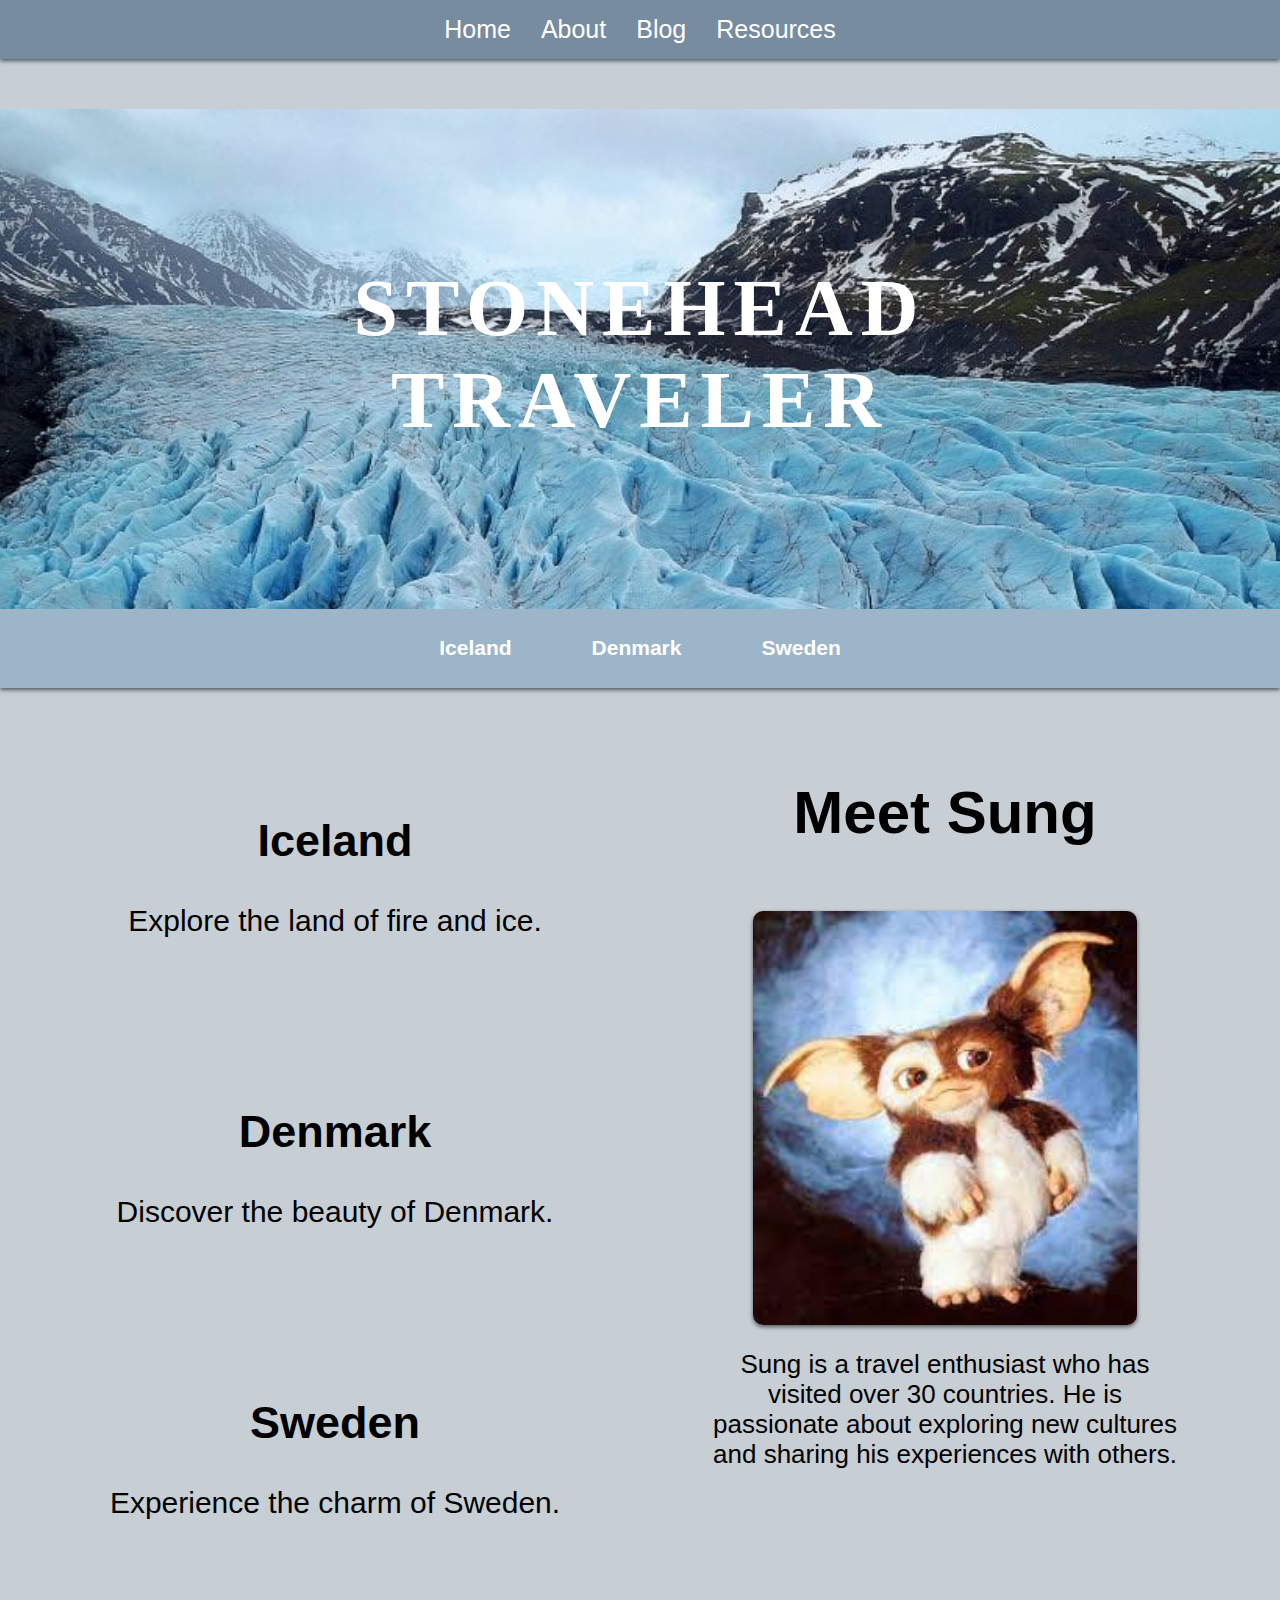
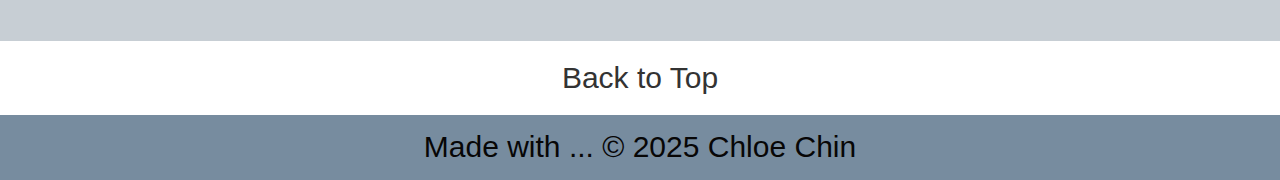
==== index.html @ 18fdb44f "copy and paste" ====
<!doctype html>

<html class="no-js" lang="en">
<head>
  <title>Stonehead Traveler</title>
  <meta name="description" content="Explore the beauty of the Nordic countries.">
  <meta name="viewport" content="width=device-width, initial-scale=1">

  <link rel="stylesheet" href="css/normalize.css">
  <link rel="stylesheet" href="css/main.css">
</head>

<body id="top">

  <header class="header">
    <button class="menu-toggle" aria-expanded="false" aria-controls="offcanvas-menu">
      <span class="hamburger"></span>
  </button>  
    <nav id="offcanvas-menu" class="menu">
        <a href="index.html">Home</a>
        <a href="about.html">About</a>
        <a href="blog.html">Blog</a>
        <a href="resources.html">Resources</a>
    </nav>
  </header>

<div class="container">

  <div class="parallax">
    <div class="logo"><h1>Stonehead Traveler</h1></div>
  </div>

  <div class="locations">
    <nav>
        <a href="#iceland"><h2>Iceland</h2></a>
        <a href="#denmark"><h2>Denmark</h2></a>
        <a href="#sweden"><h2>Sweden</h2></a>
    </nav>
  </div>

  <div class="locationsandcontent-flex-row">

    <div class="locations-flex-row-item-1"> 
      <div class="text" id="iceland">
        <h2>Iceland</h2>
        <p>Explore the land of fire and ice.</p>
      </div>
      <div class="text" id="denmark">
        <h2>Denmark</h2>
        <p>Discover the beauty of Denmark.</p>
      </div>
      <div class="text" id="sweden">
        <h2>Sweden</h2>
        <p>Experience the charm of Sweden.</p>
      </div>
    </div>
  
    <div class="content-flex-row-item-2">
      <div class="image-content">
          <h2>Meet Sung</h2>
          <img src="./img/giz2.jpg" alt="Meet Sung">
          <p class="image-description">
            Sung is a travel enthusiast who has visited over 30 countries. He is passionate about exploring new cultures and sharing his experiences with others.
          </p>
      </div>
  </div>
  
  </div>
 

<div class="top">
  <a href="#top">Back to Top</a>
</div>
     


  </div>

  <footer> 
    <span>Made with ... </span>
    &copy; 2025 Chloe Chin
</footer>

    <script src="js/main.js"></script>

</body>
</html>
---- css/main.css ----
@import url('https://fonts.googleapis.com/css2?family=Inter:wght@300;400;700&display=swap');

/* Place CSS styles here */
html {
    scroll-behavior: smooth;
}

body{
    background: #c7ced4;
    color: black;
    font-size: 30px;
    margin: 0;
    padding: 0%;
    font-family: Arial, sans-serif;
}

.container{
    width: 100%;
    max-width: 100%;
    margin: 0;
    padding: 0;
}

.header {
    padding: 0;
    text-align: center;
    box-shadow: 0 2px 4px #51585e;
    background: #778c9f;
    position: relative;
    z-index: 1000;
    width: 100%;
    margin-bottom: 0;
    padding-bottom: 0;
}

.header nav{
    display: flex;
    justify-content: center;
    box-sizing:border-box;
}

.header nav a {
    color: #fff;
    text-decoration: none;
    margin: 15px;
    font-size: 25px;
}
.header nav a:hover {
    text-decoration: underline;
}

@media screen and (max-width: 768px) {
    nav {
        flex-direction: column;
        text-align: center;
        gap: 10px;
    }

    nav a {
        font-size: 16px;
        padding: 5px;
    }
}

.offcanvas-nav {
    position: relative; /* To position the menu within */
  }

  .menu {
    position: fixed; /* Fixed position for overlay effect */
    top: 164px;
    right: 0;
    height: 100%;
    width: 250px; /* Adjust width as needed */
    background-color: #778c9f;
    box-shadow: 2px 0 5px rgba(0, 0, 0, 0.2); /* Add a subtle shadow */
    transform: translateX(100%); /* Initially slide out to the left */
    transition: transform 0.3s ease; /* Smooth transition */
    z-index: 1000; 
  }


  .menu.expanded {
    transform: translateX(0); /* Slide in when expanded */
  }

 /* Style the menu button */
.menu-toggle {
    background: none;
    border: none;
    cursor: pointer;
    padding: 10px;
    display: flex;
    align-items: center;
    justify-content: center;
    flex-direction: column;
    width: 40px;
    height: 40px;
    position: relative;
}

/* Create the three hamburger lines */
.menu-toggle .hamburger,
.menu-toggle .hamburger::before,
.menu-toggle .hamburger::after {
    content: "";
    width: 30px;
    height: 3px;
    background-color: #fff;
    position: absolute;
    transition: all 0.3s ease-in-out;
    border-radius: 2px;
}

/* Position the middle line */
.menu-toggle .hamburger {
    top: 50%;
    left: 50%;
    transform: translateY(-50%,-50%);
}

/* Position the top line */
.menu-toggle .hamburger::before {
    top: -8px;
    left: 0;
    position: absolute;
}

/* Position the bottom line */
.menu-toggle .hamburger::after {
    bottom: -8px;
    left: 0;
    position: absolute;
}

/* When menu is active (open), transform into an "X" */
.menu-toggle.active .hamburger {
    background-color: transparent;
}

.menu-toggle.active .hamburger::before {
    top: 0;
    transform: rotate(45deg);
}

.menu-toggle.active .hamburger::after {
    bottom: 0;
    transform: rotate(-45deg);
}

  @media (min-width: 768px) {
  .offcanvas-nav {
      display: block; /* Show the full navigation on larger screens */
    }
  .menu {
      display: block; /* Ensure menu is visible on larger screens */
      position: static; /* Remove fixed positioning */
      width: auto;
      transform: none; /* No need for transitions */
      box-shadow: none;
    }
  .menu-toggle {
      display: none; /* Hide the toggle button on larger screens */
    }
  }


.parallax {
    background-image: url(../img/glaciers.jpg);
    min-height: 500px;
    width: 100%;
    background-size: cover;
    background-position: center;
    background-attachment: fixed;
    background-repeat: no-repeat;
    /* display: flex; */
    /* align-items: center; */
    /* justify-content: center; */
    margin:0;
    padding: 0;
    position: relative;
    text-align: center;
    margin-top: 0;
    padding-top:0;
  }

  @media screen and (max-width: 768px) {
    .parallax {
        background-attachment: scroll;
        background-size: cover;
        min-height: 300px;
    }
}


.logo {
    font-family: Georgia, 'Times New Roman', Times, serif;
    font-size: 40px;
    font-weight: bold;
    text-transform: uppercase;
    letter-spacing: 8px;
    color: #fff;
    text-align: center;
    margin-top: 50px;
    padding: 100px;
    box-sizing:border-box;

}

@media screen and (max-width: 480px) {
    .logo {
        font-size: 22px;  /* Reduce title size for small screens */
        padding: 20px;
        letter-spacing: 4px; /* Reduce letter spacing */
        max-width: 90%;
    }
}


.locations {
    background: #9cb5c9;
    box-shadow: 0 2px 4px #51585e;
    position: center;
    top: 0;
   
}
.locations nav {
    display: flex;
    justify-content: center;
    padding: 10px;
    box-sizing:border-box;
}
.locations nav a {
    color: #fff;
    text-decoration: none;
    margin: 0 40px;
    font-size: 14px;
    position: relative;
}


.text {
    text-align: center;
    padding: 50px;
    box-sizing:border-box;
}

.content {
    padding: 50px;
    text-align: center;
}

.locationsandcontent-flex-row{
    display: flex;
    gap: 20px;
    padding: 40px;
    flex-wrap: wrap;
    max-width: 1200px;
    margin-left: auto;
    margin-right: auto;
    justify-content: space-between;
    align-items: flex-start;
}

.locations-flex-row-item-1 {
    flex: 1; /* Both take equal space */
    min-width: 300px; /* Prevents them from shrinking too much */
}

.content-flex-row-item-2{
    flex: 1;
    min-width: 300px;
    text-align: center;
}

.image-content{
    display: flex;
    flex-direction:column;
    align-items: center;
    text-align: center;
    gap: 15px;
}
.image-content h2{
    font-size: 60px;
    color: black;
}

.image-content img{
    width: 65%;
    max-width: 500px;
    height: auto;
    border-radius: 10px;
    margin: 0 auto;
    box-shadow: 0 2px 4px #51585e;

}

.image-description{
    font-size: 26px;
    color: black;
    max-width: 80%;
    text-align: center;
    margin-top: 10px;
}


@media screen and (max-width: 768px) {
    .locationsandcontent-flex-row {
        flex-direction: column; /* Stack elements */
    }

    .image-description {
        font-size: 16px;
        max-width: 90%;
    }

    .image-content img {
        width: 90%;  /* Increase size for smaller screens */
        max-width: 400px; /* Adjust max width */
    }

    .locations-flex-row-item-1,
    .content-flex-row-item-2 {
        min-width: 100%;
    }
}


.blog-container{
    display:flex;
    padding: 30px;
    gap:30px;
    justify-content: center;
}

.top {
    text-align: center;
    padding: 20px;
    background: #fff;
    color: #333;
}

.top a {
    color: #333;
    text-decoration: none;
}

.top a:hover {
    text-decoration: underline;
}
      
@media screen and (max-width: 768px) {
    .text, .content {
        font-size: 16px;
        padding: 15px;
    }

    h2 {
        font-size: 22px;
    }
}

img {
    max-width: 100%;
    height: auto;
    display: block;
    margin: 0 auto;
}


footer {
    background-color: #778c9f;
    color: rgb(7, 6, 6);
    padding: 15px;
    text-align: center;
}
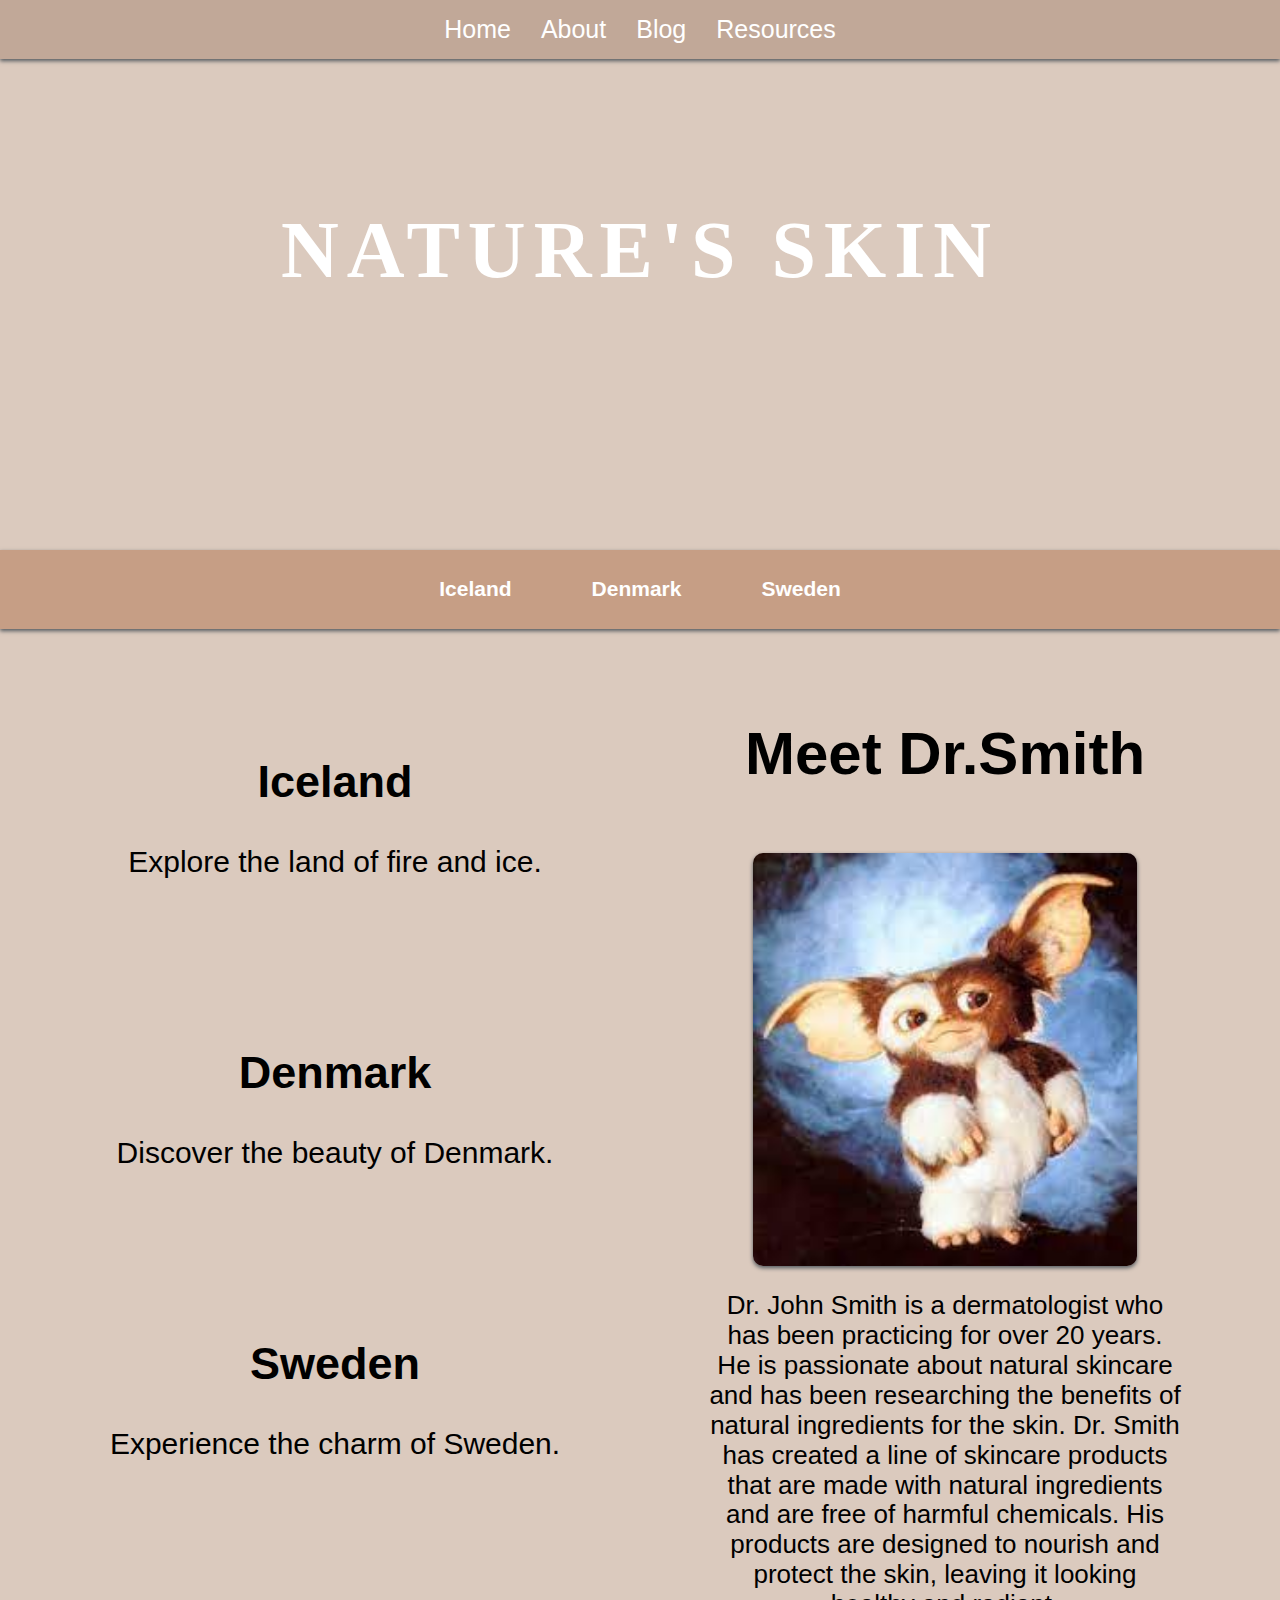
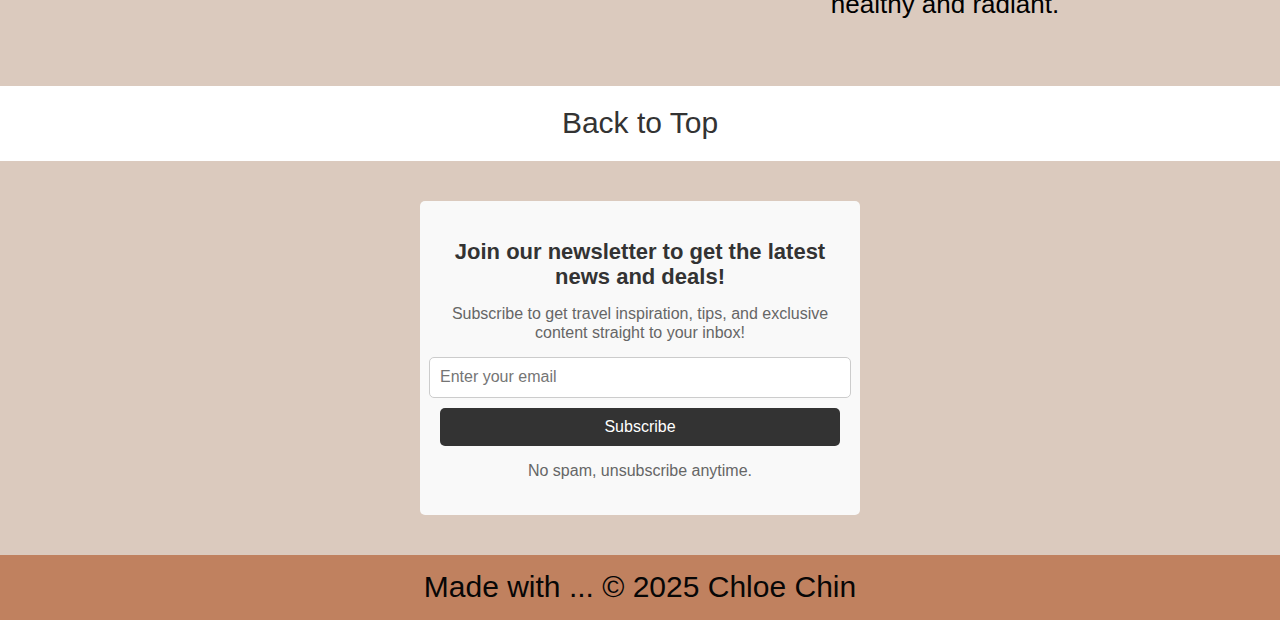
==== commit 37e1c5d8: "copy and paste" ====
--- a/index.html
+++ b/index.html
@@ -2,8 +2,9 @@
 
 <html class="no-js" lang="en">
 <head>
-  <title>Stonehead Traveler</title>
-  <meta name="description" content="Explore the beauty of the Nordic countries.">
+  <title>Nature's Skin</title>
+  <meta name="description" content="A website about natural skincare products.">
+  <meta name="author" content="Chloe Chin">
   <meta name="viewport" content="width=device-width, initial-scale=1">
 
   <link rel="stylesheet" href="css/normalize.css">
@@ -27,7 +28,7 @@
 <div class="container">
 
   <div class="parallax">
-    <div class="logo"><h1>Stonehead Traveler</h1></div>
+    <div class="logo"><h1>Nature's Skin</h1></div>
   </div>
 
   <div class="locations">
@@ -57,10 +58,10 @@
   
     <div class="content-flex-row-item-2">
       <div class="image-content">
-          <h2>Meet Sung</h2>
-          <img src="./img/giz2.jpg" alt="Meet Sung">
+          <h2>Meet Dr.Smith</h2>
+          <img src="./img/giz2.jpg" alt="Image of Dr.Smith">
           <p class="image-description">
-            Sung is a travel enthusiast who has visited over 30 countries. He is passionate about exploring new cultures and sharing his experiences with others.
+            Dr. John Smith is a dermatologist who has been practicing for over 20 years. He is passionate about natural skincare and has been researching the benefits of natural ingredients for the skin. Dr. Smith has created a line of skincare products that are made with natural ingredients and are free of harmful chemicals. His products are designed to nourish and protect the skin, leaving it looking healthy and radiant.
           </p>
       </div>
   </div>
@@ -76,6 +77,17 @@
 
   </div>
 
+  <div class="newsletter-container">
+    <h2>Join our newsletter to get the latest news and deals!</h2>
+    <p>Subscribe to get travel inspiration, tips, and exclusive content straight to your inbox!</p>
+    <form class="newsletter-form">
+        <input type="email" placeholder="Enter your email" required>
+        <button type="submit">Subscribe</button>
+    </form>
+    <p class="privacy-text">No spam, unsubscribe anytime.</p>
+</div>
+
+
   <footer> 
     <span>Made with ... </span>
     &copy; 2025 Chloe Chin
--- a/css/main.css
+++ b/css/main.css
@@ -6,7 +6,7 @@
 }
 
 body{
-    background: #c7ced4;
+    background: #DBCABEff;
     color: black;
     font-size: 30px;
     margin: 0;
@@ -22,15 +22,16 @@
 }
 
 .header {
+    margin: 0;
     padding: 0;
-    text-align: center;
+    position: fixed; /* Keeps the header at the top */
+    width: 100%;
+    top: 0;
+    left: 0;
+    z-index: 1000;
+    background-color: #9a7e6d;
     box-shadow: 0 2px 4px #51585e;
-    background: #778c9f;
-    position: relative;
-    z-index: 1000;
-    width: 100%;
-    margin-bottom: 0;
-    padding-bottom: 0;
+
 }
 
 .header nav{
@@ -72,7 +73,7 @@
     right: 0;
     height: 100%;
     width: 250px; /* Adjust width as needed */
-    background-color: #778c9f;
+    background-color: #C1A898ff;
     box-shadow: 2px 0 5px rgba(0, 0, 0, 0.2); /* Add a subtle shadow */
     transform: translateX(100%); /* Initially slide out to the left */
     transition: transform 0.3s ease; /* Smooth transition */
@@ -166,22 +167,19 @@
 
 
 .parallax {
-    background-image: url(../img/glaciers.jpg);
+    background-image: url(../img/AdobeStock_513544427.jpeg);
     min-height: 500px;
     width: 100%;
     background-size: cover;
     background-position: center;
     background-attachment: fixed;
     background-repeat: no-repeat;
-    /* display: flex; */
-    /* align-items: center; */
-    /* justify-content: center; */
-    margin:0;
+    margin: 0;
     padding: 0;
     position: relative;
     text-align: center;
     margin-top: 0;
-    padding-top:0;
+    padding-top: 0;
   }
 
   @media screen and (max-width: 768px) {
@@ -204,7 +202,6 @@
     margin-top: 50px;
     padding: 100px;
     box-sizing:border-box;
-
 }
 
 @media screen and (max-width: 480px) {
@@ -218,7 +215,7 @@
 
 
 .locations {
-    background: #9cb5c9;
+    background: #c69e85;
     box-shadow: 0 2px 4px #51585e;
     position: center;
     top: 0;
@@ -367,9 +364,70 @@
     margin: 0 auto;
 }
 
+.newsletter-container {
+    background: #f9f9f9; /* Light background */
+    color: #333;
+    text-align: center;
+    padding: 20px;
+    border-radius: 5px;
+    width: 90%;
+    max-width: 400px;
+    margin: 40px auto;
+    font-family: Arial, sans-serif;
+}
+
+.newsletter-container h2 {
+    font-size: 22px;
+    margin-bottom: 5px;
+}
+
+.newsletter-container p {
+    font-size: 16px;
+    margin-bottom: 15px;
+    color: #666;
+}
+
+.newsletter-form {
+    display: flex;
+    flex-direction: column;
+    align-items: center;
+}
+
+.newsletter-form input {
+    width: 100%;
+    padding: 10px;
+    border: 1px solid #ccc;
+    border-radius: 5px;
+    font-size: 16px;
+    outline: none;
+    margin-bottom: 10px;
+}
+
+.newsletter-form button {
+    background: #333;
+    color: white;
+    border: none;
+    padding: 10px;
+    font-size: 16px;
+    border-radius: 5px;
+    cursor: pointer;
+    width: 100%;
+}
+
+.newsletter-form button:hover {
+    background: #555;
+}
+
+/* Responsive */
+@media screen and (max-width: 768px) {
+    .newsletter-container {
+        width: 95%;
+    }
+}
+
 
 footer {
-    background-color: #778c9f;
+    background-color: #C0815Fff;
     color: rgb(7, 6, 6);
     padding: 15px;
     text-align: center;
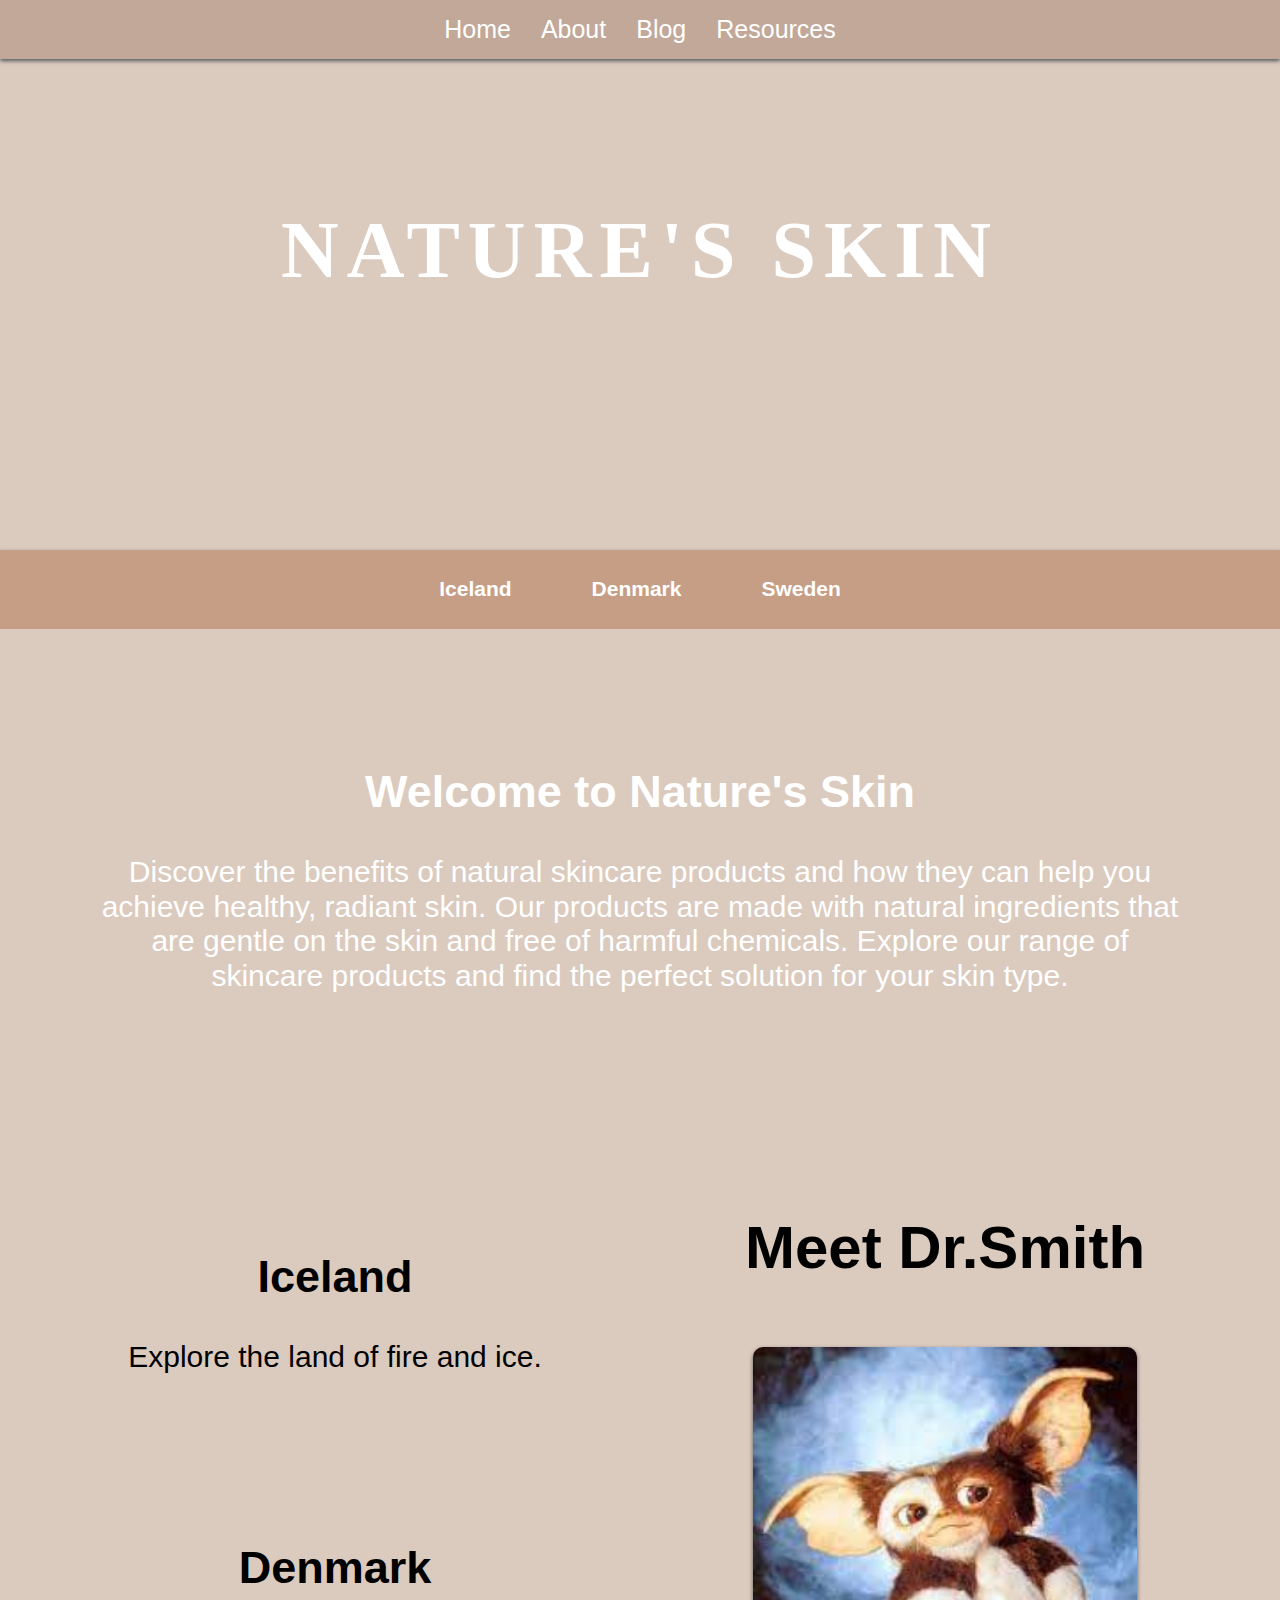
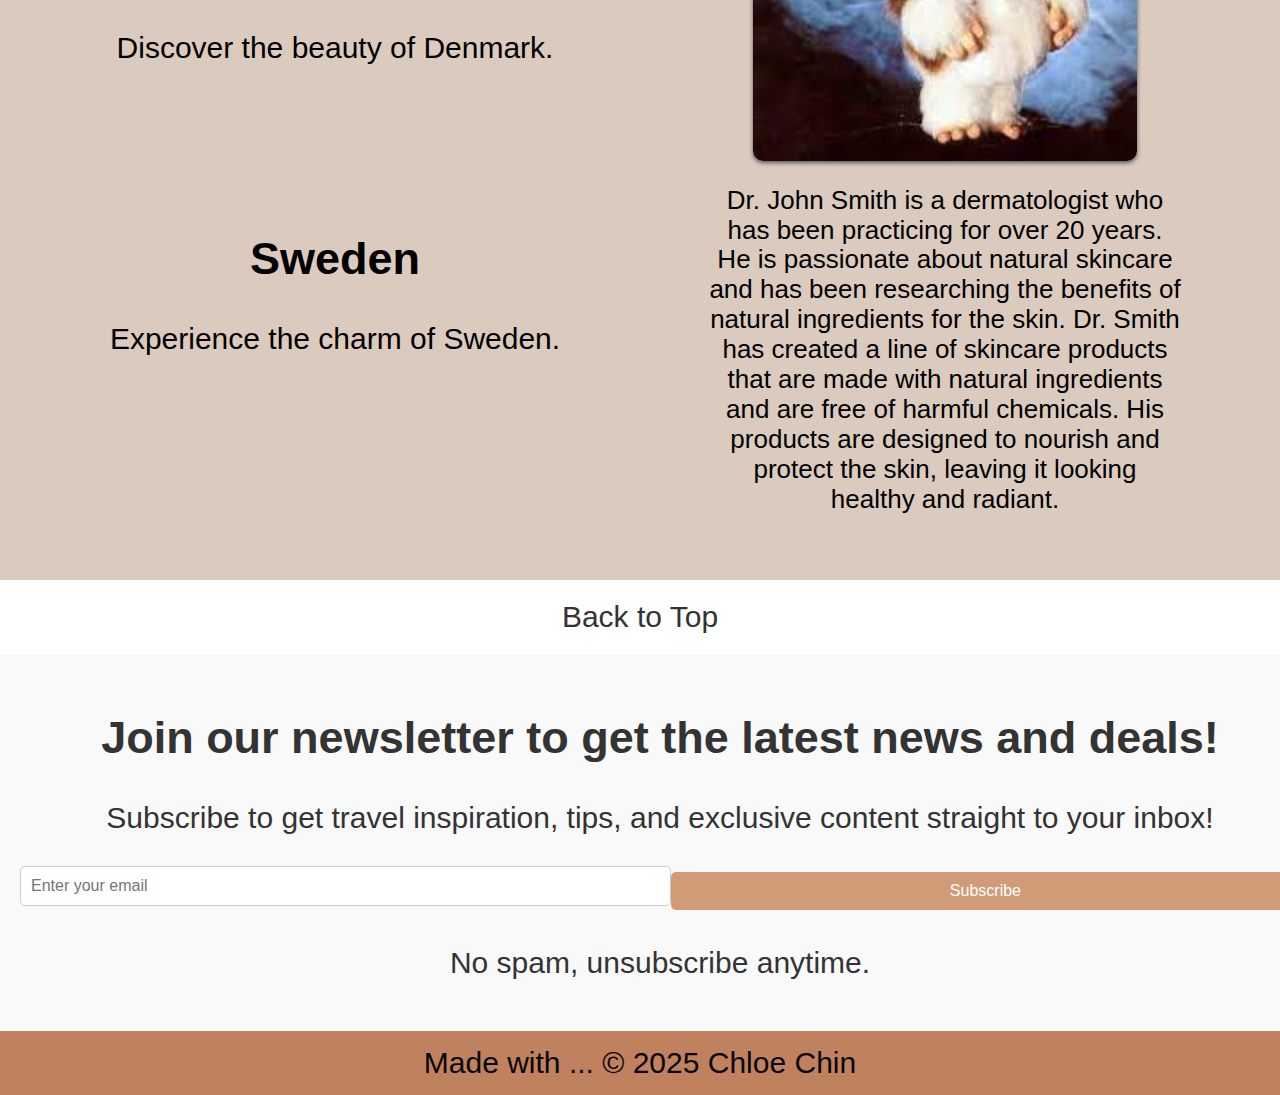
==== commit d40daa8d: "expanded the newsletter container" ====
--- a/index.html
+++ b/index.html
@@ -31,12 +31,18 @@
     <div class="logo"><h1>Nature's Skin</h1></div>
   </div>
 
+
   <div class="locations">
     <nav>
         <a href="#iceland"><h2>Iceland</h2></a>
         <a href="#denmark"><h2>Denmark</h2></a>
         <a href="#sweden"><h2>Sweden</h2></a>
     </nav>
+  </div>
+
+  <div class="hero">
+    <h2>Welcome to Nature's Skin</h2>
+    <p>Discover the benefits of natural skincare products and how they can help you achieve healthy, radiant skin. Our products are made with natural ingredients that are gentle on the skin and free of harmful chemicals. Explore our range of skincare products and find the perfect solution for your skin type.</p>
   </div>
 
   <div class="locationsandcontent-flex-row">
@@ -55,6 +61,7 @@
         <p>Experience the charm of Sweden.</p>
       </div>
     </div>
+
   
     <div class="content-flex-row-item-2">
       <div class="image-content">
@@ -78,6 +85,7 @@
   </div>
 
   <div class="newsletter-container">
+    <span>
     <h2>Join our newsletter to get the latest news and deals!</h2>
     <p>Subscribe to get travel inspiration, tips, and exclusive content straight to your inbox!</p>
     <form class="newsletter-form">
@@ -85,6 +93,7 @@
         <button type="submit">Subscribe</button>
     </form>
     <p class="privacy-text">No spam, unsubscribe anytime.</p>
+  </span>
 </div>
 
 
--- a/css/main.css
+++ b/css/main.css
@@ -64,25 +64,25 @@
 }
 
 .offcanvas-nav {
-    position: relative; /* To position the menu within */
+    position: relative;
   }
 
   .menu {
-    position: fixed; /* Fixed position for overlay effect */
+    position: fixed;
     top: 164px;
     right: 0;
     height: 100%;
-    width: 250px; /* Adjust width as needed */
+    width: 250px;
     background-color: #C1A898ff;
-    box-shadow: 2px 0 5px rgba(0, 0, 0, 0.2); /* Add a subtle shadow */
-    transform: translateX(100%); /* Initially slide out to the left */
+    box-shadow: 2px 0 5px rgba(0, 0, 0, 0.2); 
+    transform: translateX(100%); 
     transition: transform 0.3s ease; /* Smooth transition */
     z-index: 1000; 
   }
 
 
   .menu.expanded {
-    transform: translateX(0); /* Slide in when expanded */
+    transform: translateX(0);
   }
 
  /* Style the menu button */
@@ -113,28 +113,28 @@
     border-radius: 2px;
 }
 
-/* Position the middle line */
+/* the middle line */
 .menu-toggle .hamburger {
     top: 50%;
     left: 50%;
     transform: translateY(-50%,-50%);
 }
 
-/* Position the top line */
+/* the top line */
 .menu-toggle .hamburger::before {
     top: -8px;
     left: 0;
     position: absolute;
 }
 
-/* Position the bottom line */
+/* the bottom line */
 .menu-toggle .hamburger::after {
     bottom: -8px;
     left: 0;
     position: absolute;
 }
 
-/* When menu is active (open), transform into an "X" */
+/* "X" */
 .menu-toggle.active .hamburger {
     background-color: transparent;
 }
@@ -151,17 +151,17 @@
 
   @media (min-width: 768px) {
   .offcanvas-nav {
-      display: block; /* Show the full navigation on larger screens */
+      display: block; 
     }
   .menu {
-      display: block; /* Ensure menu is visible on larger screens */
-      position: static; /* Remove fixed positioning */
+      display: block; 
+      position: static; 
       width: auto;
-      transform: none; /* No need for transitions */
+      transform: none;
       box-shadow: none;
     }
   .menu-toggle {
-      display: none; /* Hide the toggle button on larger screens */
+      display: none;
     }
   }
 
@@ -206,9 +206,9 @@
 
 @media screen and (max-width: 480px) {
     .logo {
-        font-size: 22px;  /* Reduce title size for small screens */
+        font-size: 22px;
         padding: 20px;
-        letter-spacing: 4px; /* Reduce letter spacing */
+        letter-spacing: 4px;
         max-width: 90%;
     }
 }
@@ -236,6 +236,15 @@
 }
 
 
+.hero{
+    background: #DBCABEff;
+    color: #fff;
+    text-align: center;
+    padding: 100px;
+    box-sizing:border-box;
+}
+
+
 .text {
     text-align: center;
     padding: 50px;
@@ -246,6 +255,8 @@
     padding: 50px;
     text-align: center;
 }
+
+
 
 .locationsandcontent-flex-row{
     display: flex;
@@ -260,8 +271,8 @@
 }
 
 .locations-flex-row-item-1 {
-    flex: 1; /* Both take equal space */
-    min-width: 300px; /* Prevents them from shrinking too much */
+    flex: 1;
+    min-width: 300px;
 }
 
 .content-flex-row-item-2{
@@ -303,7 +314,7 @@
 
 @media screen and (max-width: 768px) {
     .locationsandcontent-flex-row {
-        flex-direction: column; /* Stack elements */
+        flex-direction: column;
     }
 
     .image-description {
@@ -312,8 +323,8 @@
     }
 
     .image-content img {
-        width: 90%;  /* Increase size for smaller screens */
-        max-width: 400px; /* Adjust max width */
+        width: 90%;
+        max-width: 400px;
     }
 
     .locations-flex-row-item-1,
@@ -369,32 +380,21 @@
     color: #333;
     text-align: center;
     padding: 20px;
-    border-radius: 5px;
-    width: 90%;
-    max-width: 400px;
-    margin: 40px auto;
+    width: 100%;
+    max-width: 100%;
+    margin: 0;
     font-family: Arial, sans-serif;
 }
 
-.newsletter-container h2 {
-    font-size: 22px;
-    margin-bottom: 5px;
-}
-
-.newsletter-container p {
-    font-size: 16px;
-    margin-bottom: 15px;
-    color: #666;
-}
 
 .newsletter-form {
     display: flex;
-    flex-direction: column;
+    flex-direction: row;
     align-items: center;
 }
 
 .newsletter-form input {
-    width: 100%;
+    width: 50%;
     padding: 10px;
     border: 1px solid #ccc;
     border-radius: 5px;
@@ -404,14 +404,14 @@
 }
 
 .newsletter-form button {
-    background: #333;
+    background: #D29B78ff;
     color: white;
     border: none;
     padding: 10px;
     font-size: 16px;
     border-radius: 5px;
     cursor: pointer;
-    width: 100%;
+    width: 50%;
 }
 
 .newsletter-form button:hover {
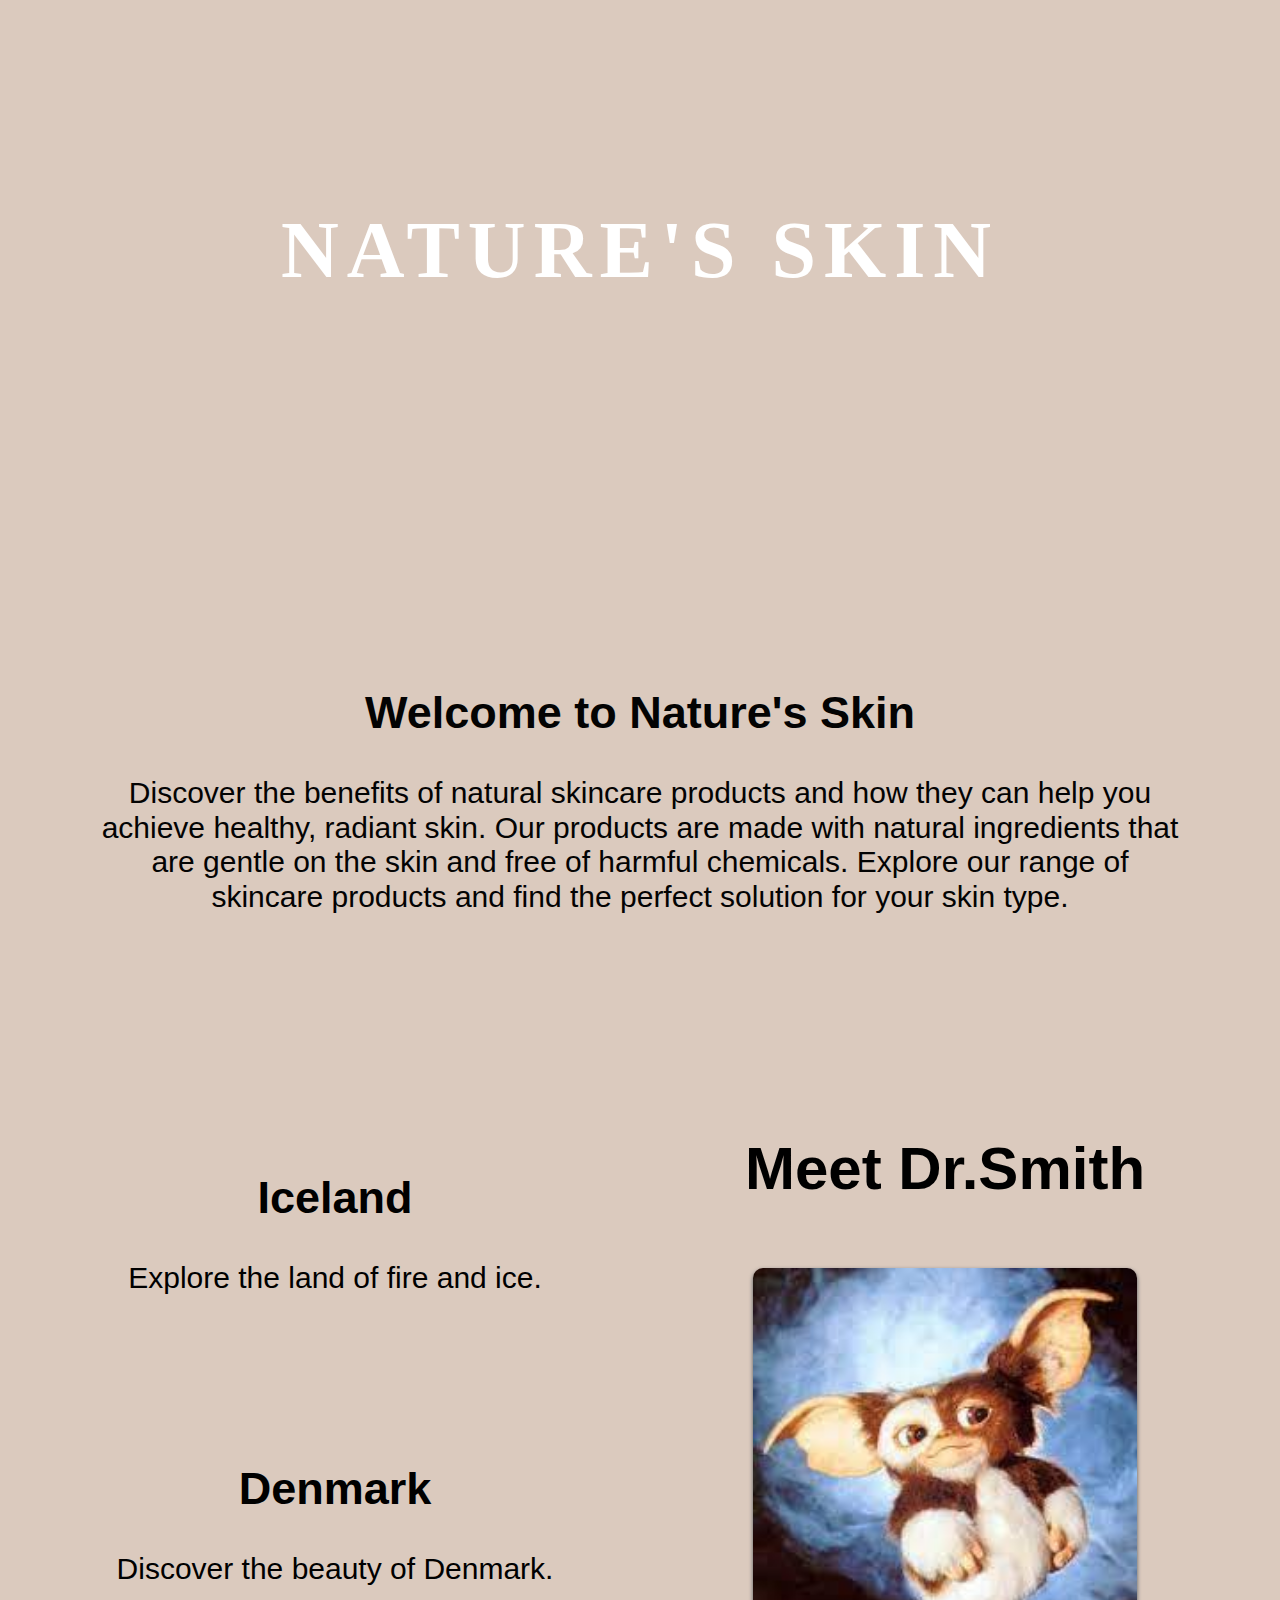
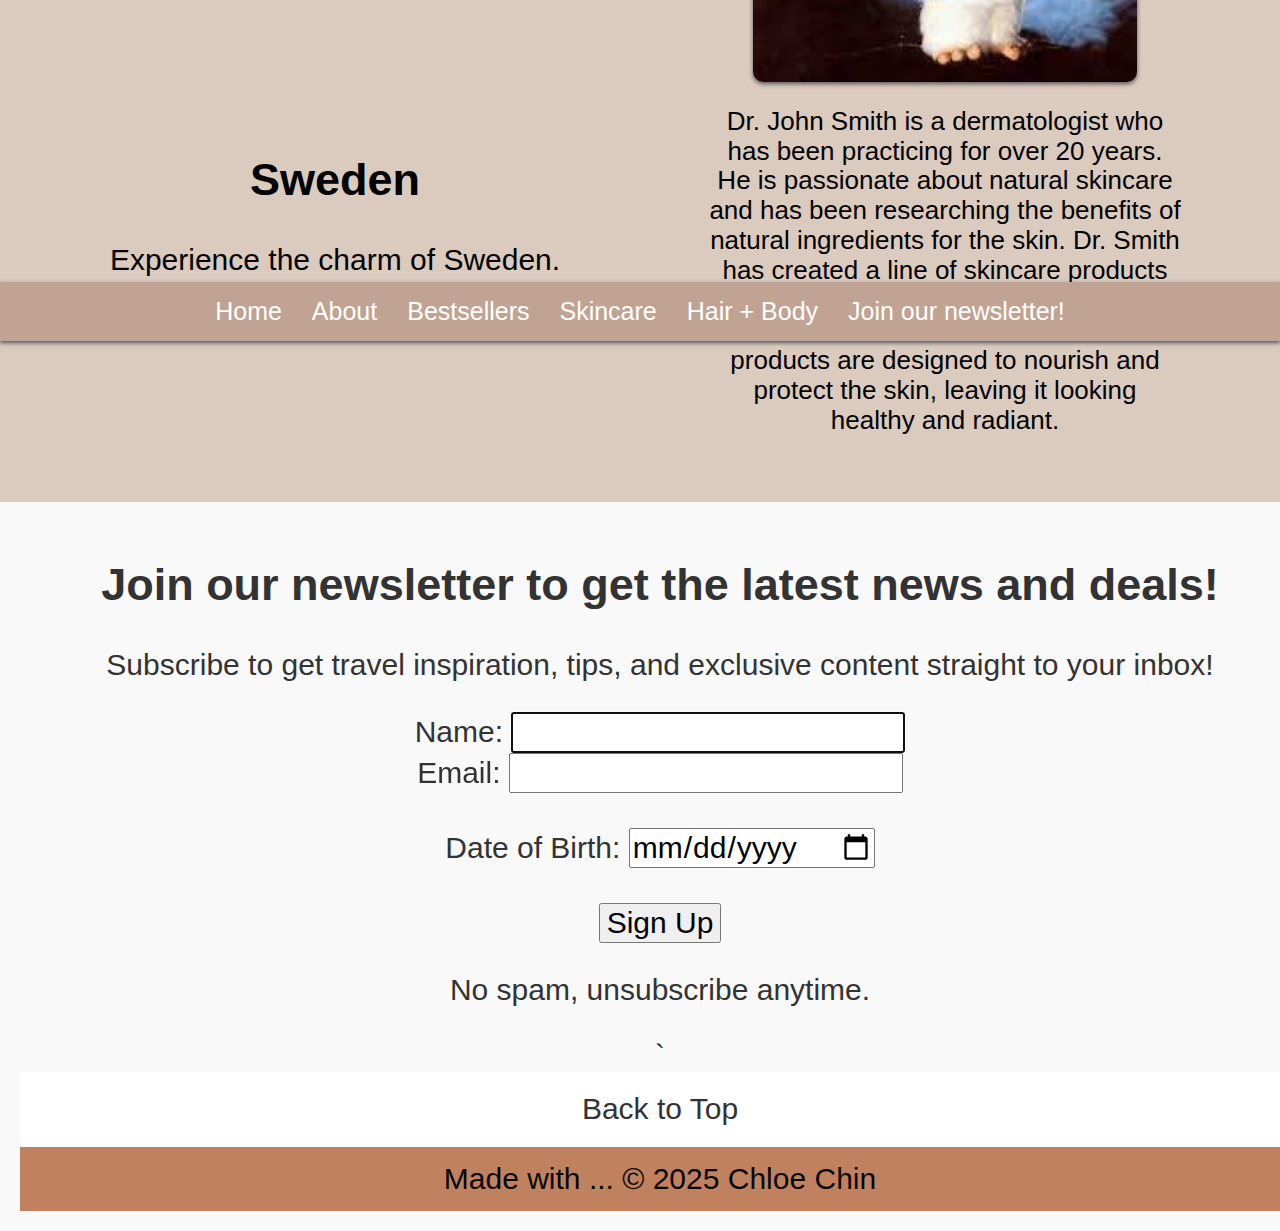
==== commit de8f9a8e: "form stuff" ====
--- a/index.html
+++ b/index.html
@@ -20,8 +20,12 @@
     <nav id="offcanvas-menu" class="menu">
         <a href="index.html">Home</a>
         <a href="about.html">About</a>
-        <a href="blog.html">Blog</a>
-        <a href="resources.html">Resources</a>
+        <a href="blog.html">Bestsellers</a>
+        <a href="resources.html">Skincare</a>
+        <a href="resources.html">Hair + Body</a>
+        <a href="contact.html">Join our newsletter!</a>
+
+
     </nav>
   </header>
 
@@ -32,13 +36,6 @@
   </div>
 
 
-  <div class="locations">
-    <nav>
-        <a href="#iceland"><h2>Iceland</h2></a>
-        <a href="#denmark"><h2>Denmark</h2></a>
-        <a href="#sweden"><h2>Sweden</h2></a>
-    </nav>
-  </div>
 
   <div class="hero">
     <h2>Welcome to Nature's Skin</h2>
@@ -75,27 +72,43 @@
   
   </div>
  
-
-<div class="top">
-  <a href="#top">Back to Top</a>
-</div>
      
 
 
   </div>
 
   <div class="newsletter-container">
+    <form action="./thank-you.html" method="post">
     <span>
     <h2>Join our newsletter to get the latest news and deals!</h2>
     <p>Subscribe to get travel inspiration, tips, and exclusive content straight to your inbox!</p>
     <form class="newsletter-form">
-        <input type="email" placeholder="Enter your email" required>
-        <button type="submit">Subscribe</button>
+      <div class="name-container">
+        <div class="input-group">
+          <label for="name">Name:</label>
+          <input type="text" id="name" name="name" required autocomplete="name" autofocus>
+          
+        </div>
+       
+
+      <label for="email">Email:</label>
+      <input type="email" id="email" name="email" required autocomplete="email">
+      <span id="emailError" class="error"></span><br><br>
+
+      <label for="dob">Date of Birth:</label>
+      <input type="date" id="dob" name="dob" required><br><br>
+
+      
+      <button onclick="submitForm()">Sign Up</button>
     </form>
     <p class="privacy-text">No spam, unsubscribe anytime.</p>
   </span>
+    </form>`
 </div>
 
+<div class="top">
+  <a href="#top">Back to Top</a>
+</div>
 
   <footer> 
     <span>Made with ... </span>
--- a/css/main.css
+++ b/css/main.css
@@ -29,7 +29,7 @@
     top: 0;
     left: 0;
     z-index: 1000;
-    background-color: #9a7e6d;
+    background-color: #c69e85;
     box-shadow: 0 2px 4px #51585e;
 
 }
@@ -73,10 +73,10 @@
     right: 0;
     height: 100%;
     width: 250px;
-    background-color: #C1A898ff;
+    background-color: rgb(192, 163, 146);
     box-shadow: 2px 0 5px rgba(0, 0, 0, 0.2); 
     transform: translateX(100%); 
-    transition: transform 0.3s ease; /* Smooth transition */
+    transition: transform 0.3s ease; 
     z-index: 1000; 
   }
 
@@ -85,7 +85,6 @@
     transform: translateX(0);
   }
 
- /* Style the menu button */
 .menu-toggle {
     background: none;
     border: none;
@@ -100,7 +99,6 @@
     position: relative;
 }
 
-/* Create the three hamburger lines */
 .menu-toggle .hamburger,
 .menu-toggle .hamburger::before,
 .menu-toggle .hamburger::after {
@@ -113,28 +111,24 @@
     border-radius: 2px;
 }
 
-/* the middle line */
 .menu-toggle .hamburger {
     top: 50%;
     left: 50%;
     transform: translateY(-50%,-50%);
 }
 
-/* the top line */
 .menu-toggle .hamburger::before {
     top: -8px;
     left: 0;
     position: absolute;
 }
 
-/* the bottom line */
 .menu-toggle .hamburger::after {
     bottom: -8px;
     left: 0;
     position: absolute;
 }
 
-/* "X" */
 .menu-toggle.active .hamburger {
     background-color: transparent;
 }
@@ -150,10 +144,7 @@
 }
 
   @media (min-width: 768px) {
-  .offcanvas-nav {
-      display: block; 
-    }
-  .menu {
+  .menu, .offcanvas-nav {
       display: block; 
       position: static; 
       width: auto;
@@ -214,31 +205,11 @@
 }
 
 
-.locations {
-    background: #c69e85;
-    box-shadow: 0 2px 4px #51585e;
-    position: center;
-    top: 0;
-   
-}
-.locations nav {
-    display: flex;
-    justify-content: center;
-    padding: 10px;
-    box-sizing:border-box;
-}
-.locations nav a {
-    color: #fff;
-    text-decoration: none;
-    margin: 0 40px;
-    font-size: 14px;
-    position: relative;
-}
 
 
 .hero{
     background: #DBCABEff;
-    color: #fff;
+    color: #030303;
     text-align: center;
     padding: 100px;
     box-sizing:border-box;
@@ -389,7 +360,7 @@
 
 .newsletter-form {
     display: flex;
-    flex-direction: row;
+    flex-direction: column;
     align-items: center;
 }
 
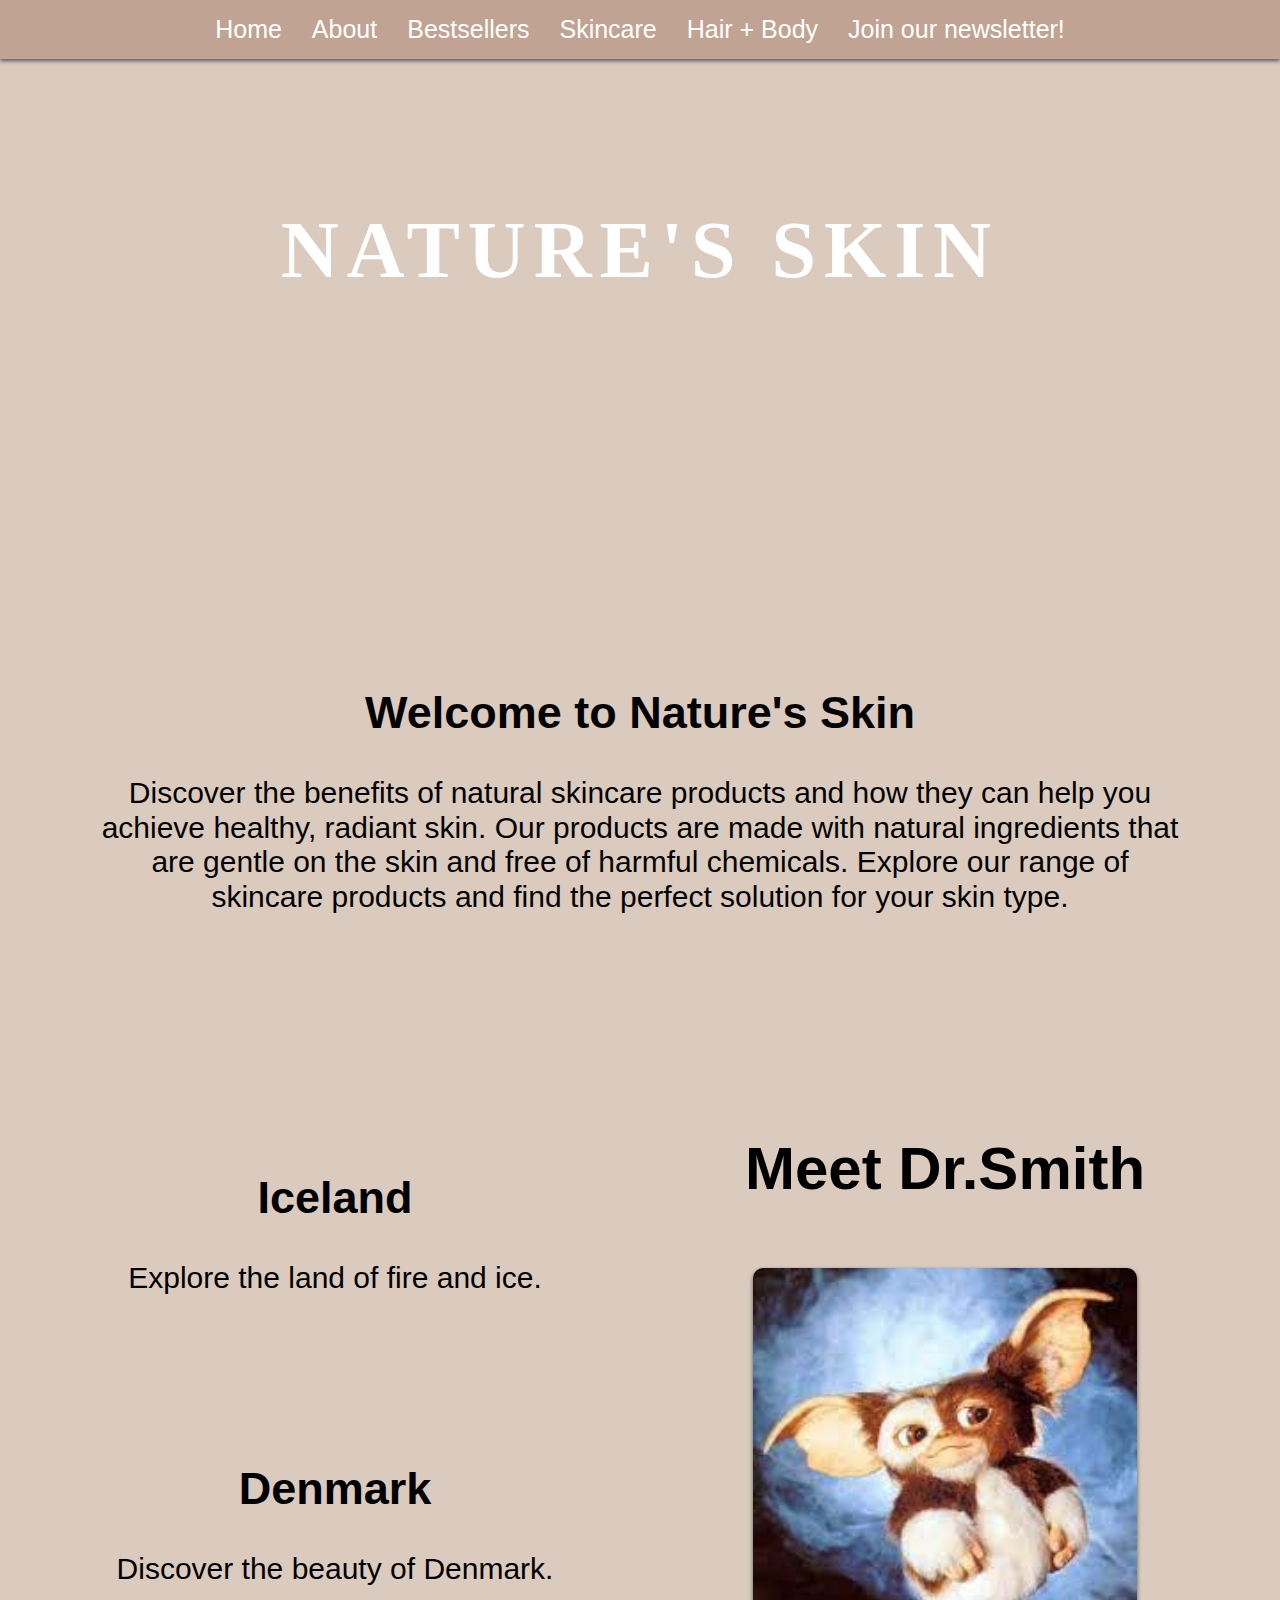
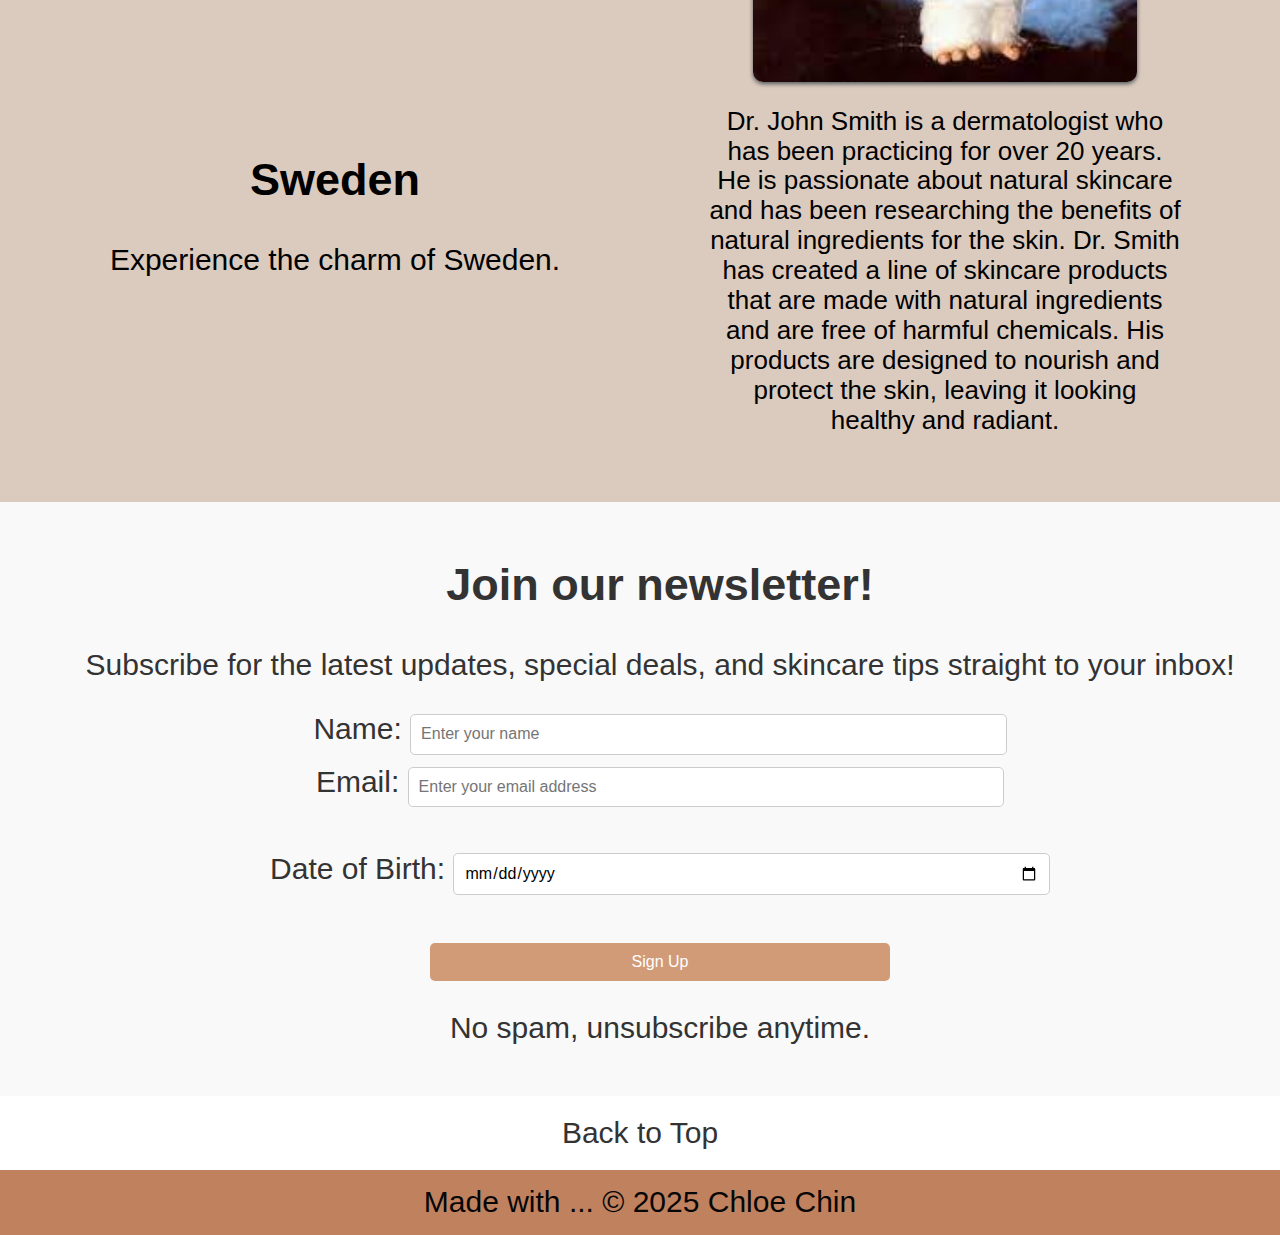
==== commit 1009967c: "thankyou note and hover color" ====
--- a/index.html
+++ b/index.html
@@ -78,21 +78,22 @@
   </div>
 
   <div class="newsletter-container">
-    <form action="./thank-you.html" method="post">
-    <span>
-    <h2>Join our newsletter to get the latest news and deals!</h2>
-    <p>Subscribe to get travel inspiration, tips, and exclusive content straight to your inbox!</p>
+    <form class="newsletter-form" action="thankyou.html" method="post">
+      <span>
+    <h2>Join our newsletter!</h2>
+    <p>Subscribe for the latest updates, special deals, and skincare tips straight to your inbox!</p>
     <form class="newsletter-form">
       <div class="name-container">
         <div class="input-group">
           <label for="name">Name:</label>
-          <input type="text" id="name" name="name" required autocomplete="name" autofocus>
+          <input type="text" id="name" name="name" required autocomplete="name" placeholder="Enter your name">
           
+        </div>
         </div>
        
 
       <label for="email">Email:</label>
-      <input type="email" id="email" name="email" required autocomplete="email">
+      <input type="email" id="email" name="email" required autocomplete="email" placeholder="Enter your email address">
       <span id="emailError" class="error"></span><br><br>
 
       <label for="dob">Date of Birth:</label>
@@ -101,10 +102,12 @@
       
       <button onclick="submitForm()">Sign Up</button>
     </form>
+
     <p class="privacy-text">No spam, unsubscribe anytime.</p>
   </span>
-    </form>`
+    </form>
 </div>
+
 
 <div class="top">
   <a href="#top">Back to Top</a>
--- a/css/main.css
+++ b/css/main.css
@@ -47,7 +47,7 @@
     font-size: 25px;
 }
 .header nav a:hover {
-    text-decoration: underline;
+    color: rgb(79, 43, 20);
 }
 
 @media screen and (max-width: 768px) {
@@ -66,6 +66,10 @@
 .offcanvas-nav {
     position: relative;
   }
+
+  .offcanvas-nav a:hover {
+    color: rgb(79, 43, 20);
+}
 
   .menu {
     position: fixed;
@@ -77,7 +81,7 @@
     box-shadow: 2px 0 5px rgba(0, 0, 0, 0.2); 
     transform: translateX(100%); 
     transition: transform 0.3s ease; 
-    z-index: 1000; 
+    z-index: 1000;
   }
 
 
@@ -142,6 +146,8 @@
     bottom: 0;
     transform: rotate(-45deg);
 }
+
+
 
   @media (min-width: 768px) {
   .menu, .offcanvas-nav {
@@ -382,7 +388,7 @@
     font-size: 16px;
     border-radius: 5px;
     cursor: pointer;
-    width: 50%;
+    width: 40%;
 }
 
 .newsletter-form button:hover {
@@ -396,10 +402,29 @@
     }
 }
 
+.thankyou-note{
+    background: #DBCABEff;
+    color: #030303;
+    text-align: center;
+    padding: 150px 50px 100px;
+    box-sizing: border-box;
+}
+
+html, body {
+    height: 100%;
+    display: flex;
+    flex-direction: column;
+}
+
+.container {
+    flex: 1;
+}
+
 
 footer {
     background-color: #C0815Fff;
     color: rgb(7, 6, 6);
     padding: 15px;
     text-align: center;
+    margin-top: auto;
 }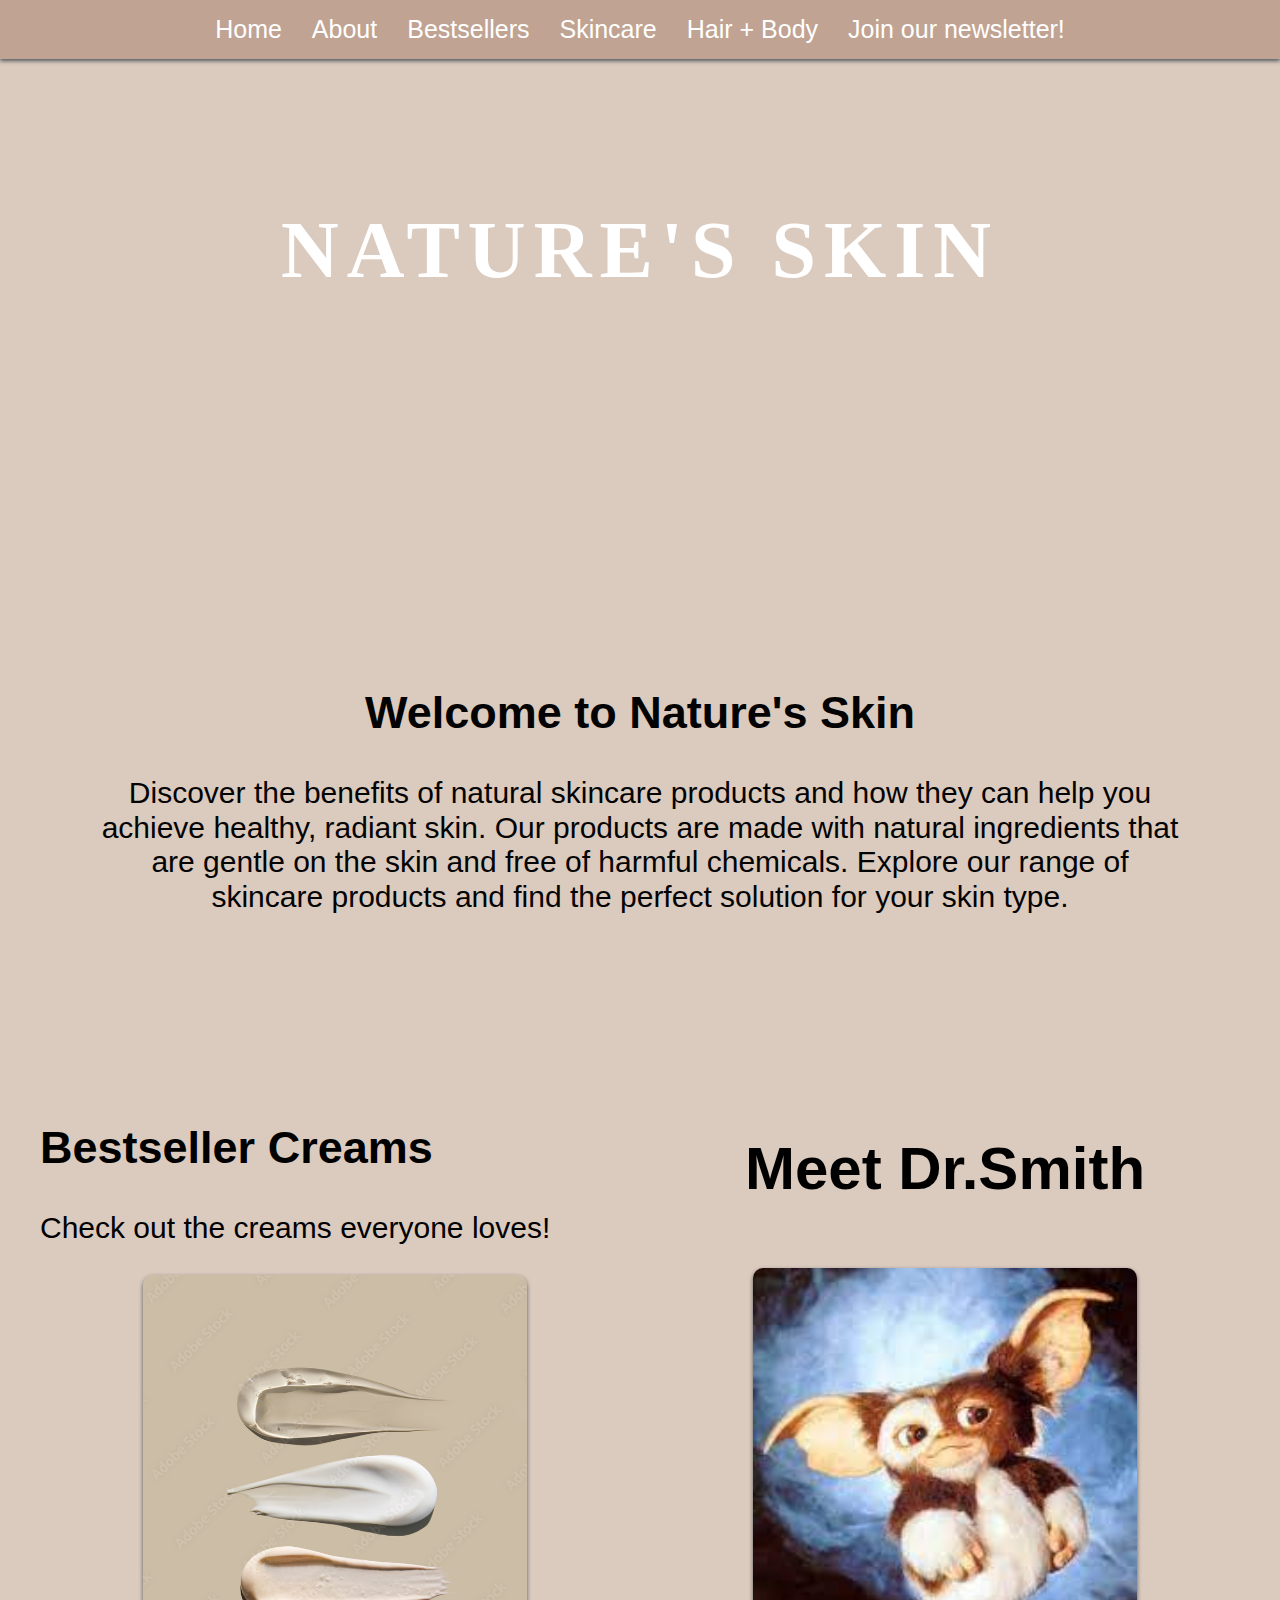
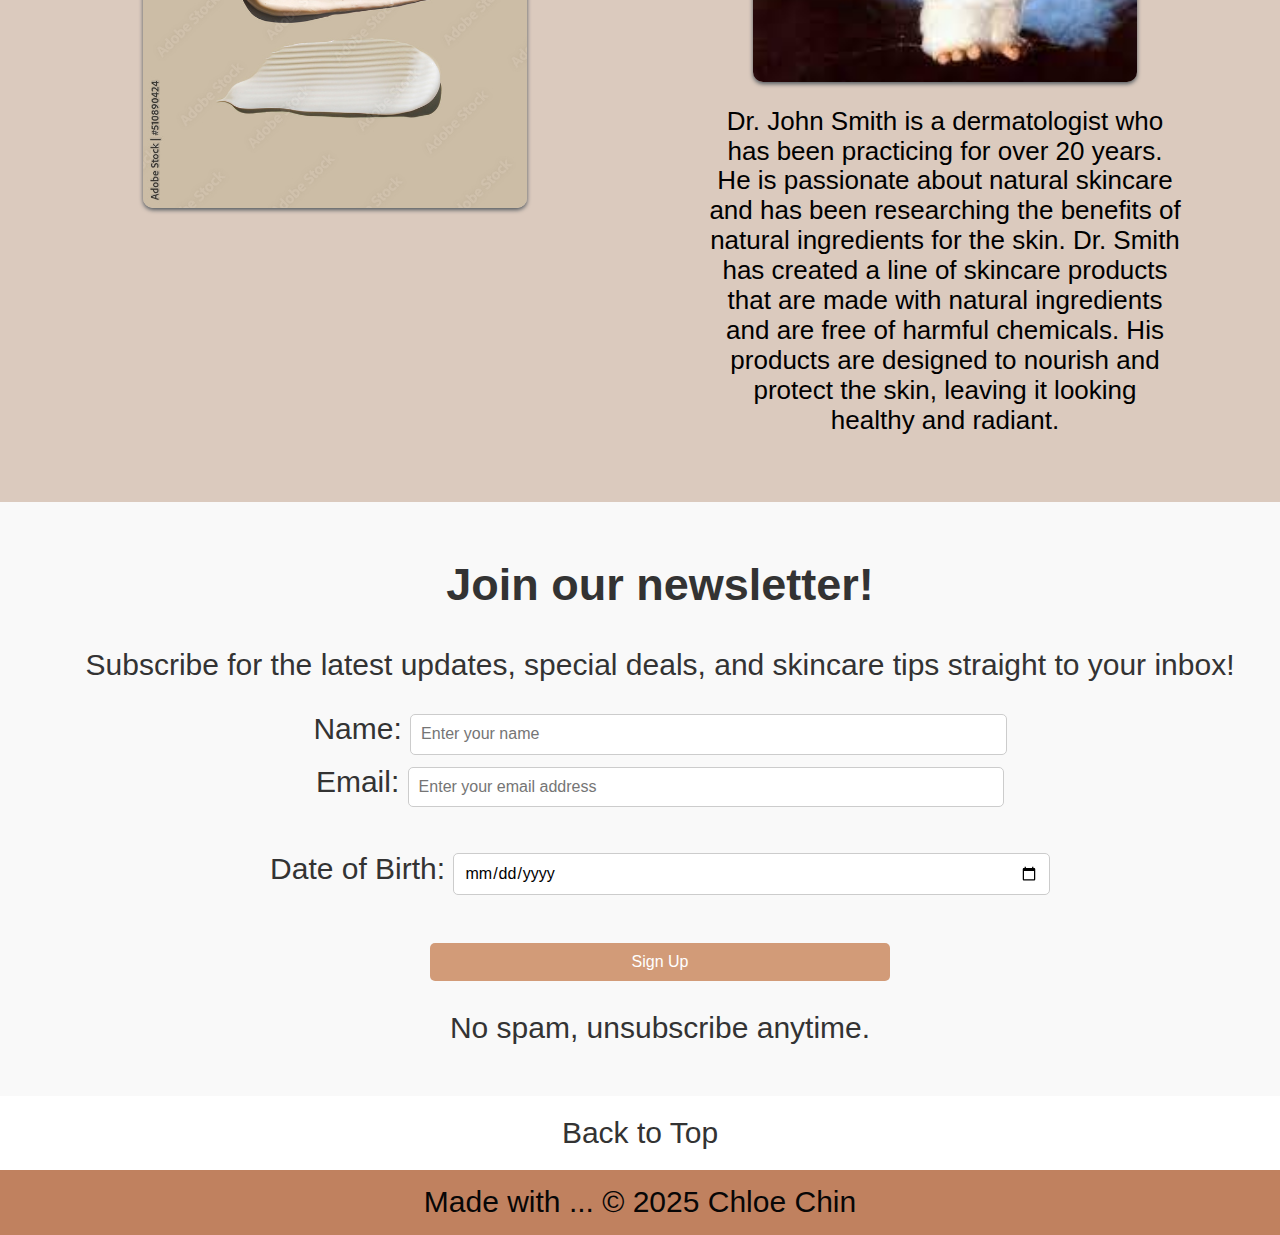
==== commit 1d64af79: "hover and cream" ====
--- a/index.html
+++ b/index.html
@@ -20,7 +20,7 @@
     <nav id="offcanvas-menu" class="menu">
         <a href="index.html">Home</a>
         <a href="about.html">About</a>
-        <a href="blog.html">Bestsellers</a>
+        <a href="bestsellers.html">Bestsellers</a>
         <a href="resources.html">Skincare</a>
         <a href="resources.html">Hair + Body</a>
         <a href="contact.html">Join our newsletter!</a>
@@ -42,26 +42,21 @@
     <p>Discover the benefits of natural skincare products and how they can help you achieve healthy, radiant skin. Our products are made with natural ingredients that are gentle on the skin and free of harmful chemicals. Explore our range of skincare products and find the perfect solution for your skin type.</p>
   </div>
 
-  <div class="locationsandcontent-flex-row">
+  <div class="cream-doctor-flex-row">
 
-    <div class="locations-flex-row-item-1"> 
-      <div class="text" id="iceland">
-        <h2>Iceland</h2>
-        <p>Explore the land of fire and ice.</p>
-      </div>
-      <div class="text" id="denmark">
-        <h2>Denmark</h2>
-        <p>Discover the beauty of Denmark.</p>
-      </div>
-      <div class="text" id="sweden">
-        <h2>Sweden</h2>
-        <p>Experience the charm of Sweden.</p>
+    <div class="cream-flex-row-item-1"> 
+      <div class="cream-content">
+        <h2>Bestseller Creams</h2>
+        <p>Check out the creams everyone loves!</p>
+        <a href="bestsellers.html" class="button">
+        <img src="./img/bestsellers.jpg" alt="Image of cream swatches">
+      </a>
       </div>
     </div>
 
   
-    <div class="content-flex-row-item-2">
-      <div class="image-content">
+    <div class="doctor-flex-row-item-2">
+      <div class="doctor-content">
           <h2>Meet Dr.Smith</h2>
           <img src="./img/giz2.jpg" alt="Image of Dr.Smith">
           <p class="image-description">
--- a/css/main.css
+++ b/css/main.css
@@ -235,7 +235,7 @@
 
 
 
-.locationsandcontent-flex-row{
+.cream-doctor-flex-row{
     display: flex;
     gap: 20px;
     padding: 40px;
@@ -247,30 +247,44 @@
     align-items: flex-start;
 }
 
-.locations-flex-row-item-1 {
+.cream-flex-row-item-1 {
     flex: 1;
     min-width: 300px;
 }
 
-.content-flex-row-item-2{
+.cream-content img{
+    width: 65%;
+    max-width: 500px;
+    height: auto;
+    border-radius: 10px;
+    margin: 0 auto;
+    box-shadow: 0 2px 4px #51585e;
+}
+
+.cream-content a:hover img {
+    transform: scale(1.05);
+    opacity: 0.8;
+}
+
+.doctor-flex-row-item-2{
     flex: 1;
     min-width: 300px;
     text-align: center;
 }
 
-.image-content{
+.doctor-content{
     display: flex;
     flex-direction:column;
     align-items: center;
     text-align: center;
     gap: 15px;
 }
-.image-content h2{
+.doctor-content h2{
     font-size: 60px;
     color: black;
 }
 
-.image-content img{
+.doctor-content img{
     width: 65%;
     max-width: 500px;
     height: auto;
